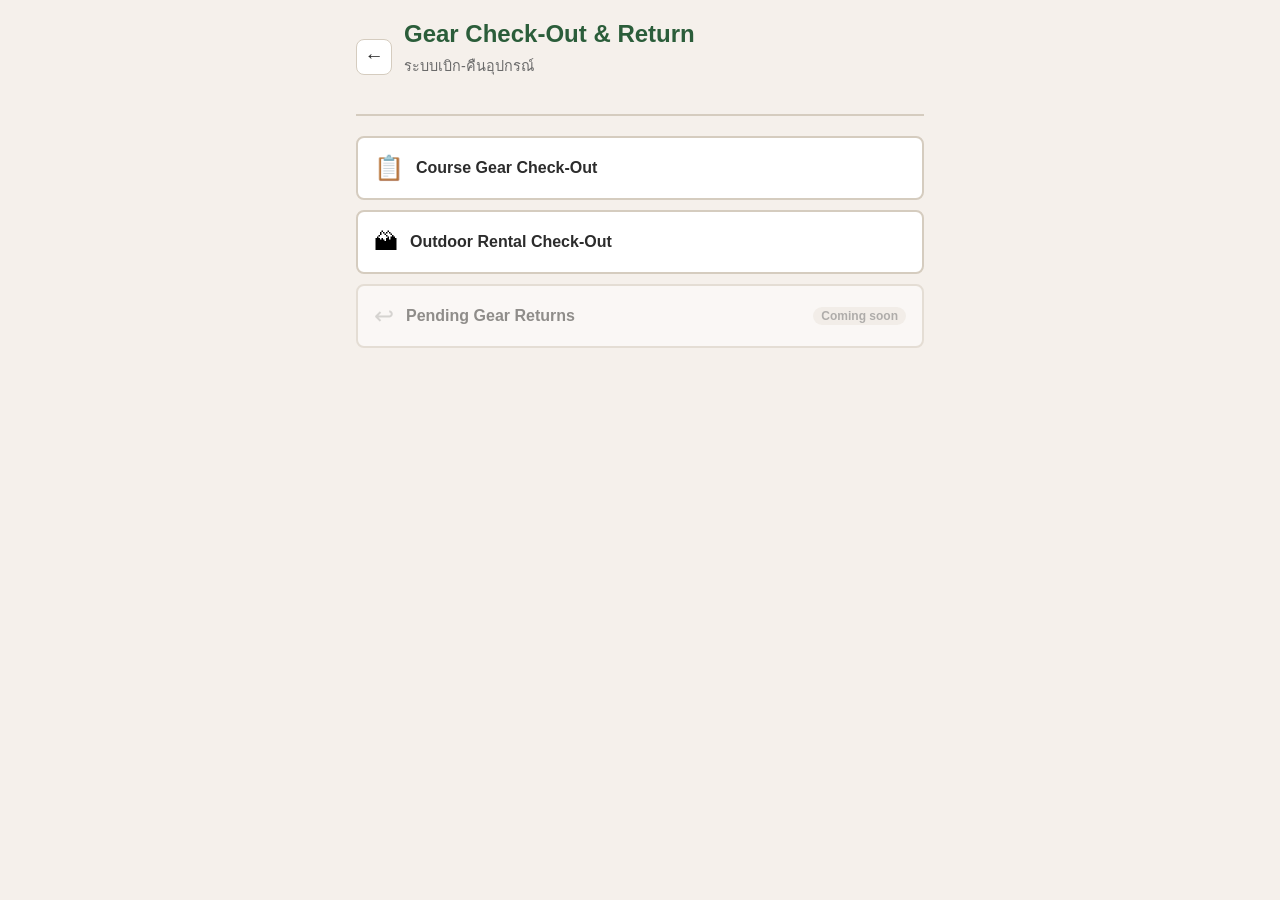
==== gear-checkout-return/index.html @ 3cbd7d00 "Enable Outdoor Rental Check-Out button and add section" ====
<!--
  Gear Check-Out & Return System
  Progression Vertical Operations System

  Staff use this app for:
    1. Course Gear Check-Out
    2. Outdoor Rental Check-Out (future)
    3. Pending Gear Return Tasks (future)
-->
<!DOCTYPE html>
<html lang="en">
<head>
  <meta charset="UTF-8" />
  <meta name="viewport" content="width=device-width, initial-scale=1.0" />
  <title>Gear Check-Out & Return — Progression Vertical</title>
  <link rel="stylesheet" href="../shared/styles.css" />
  <link rel="stylesheet" href="checkout-return.css" />
</head>
<body>

  <!-- Page header -->
  <div class="page-header">
    <a href="../index.html" class="back-link" title="Home">←</a>
    <div>
      <h1>Gear Check-Out & Return</h1>
      <div class="subtitle">ระบบเบิก-คืนอุปกรณ์</div>
    </div>
  </div>

  <!-- Step 1: Main menu -->
  <section id="step-menu">
    <button class="menu-btn" id="btn-course-checkout">
      <span class="menu-icon">📋</span>
      <span class="menu-label">Course Gear Check-Out</span>
    </button>
    <button class="menu-btn" id="btn-outdoor-rental">
      <span class="menu-icon">🏔</span>
      <span class="menu-label">Outdoor Rental Check-Out</span>
    </button>
    <button class="menu-btn" id="btn-pending-returns" disabled>
      <span class="menu-icon">↩</span>
      <span class="menu-label">Pending Gear Returns</span>
      <span class="menu-coming">Coming soon</span>
    </button>
  </section>

  <!-- Step 2: Course Gear Check-Out form -->
  <section id="step-course-checkout" class="hidden">

    <!-- Back to menu -->
    <button id="back-to-menu" class="btn-back">← Back to menu</button>

    <h2>Course Gear Check-Out</h2>

    <!-- Staff and course info -->
    <div class="card form-card">
      <div class="form-group">
        <label for="guide-name">Guide / Staff Name</label>
        <input type="text" id="guide-name" placeholder="Enter your name" autocomplete="off" />
      </div>
      <div class="form-row-2col">
        <div class="form-group">
          <label for="checkout-date">Date</label>
          <input type="date" id="checkout-date" />
        </div>
        <div class="form-group">
          <label for="course-time">Course Time</label>
          <select id="course-time">
            <option value="Full-Day">Full-Day</option>
            <option value="AM-Half-Day">AM-Half-Day</option>
            <option value="PM-Half-Day">PM-Half-Day</option>
          </select>
        </div>
      </div>
      <div class="form-group">
        <label for="course-select">Select Course</label>
        <select id="course-select">
          <option value="">— Choose a course —</option>
        </select>
      </div>
    </div>

    <!-- Gear list renders here after course is selected -->
    <div id="course-gear-container">
      <!-- Filled by checkout-return.js -->
    </div>

    <!-- Submit section (hidden until gear is loaded) -->
    <div id="checkout-submit-section" class="hidden">
      <div id="checkout-validation"></div>
      <button id="checkout-submit-btn" class="btn btn-primary btn-full" disabled>
        Check Out Gear
      </button>
    </div>

  </section>

  <!-- Step 3: Success screen -->
  <section id="step-checkout-success" class="hidden">
    <div class="success-card">
      <div class="success-icon">✓</div>
      <h2>Gear Checked Out</h2>
      <p id="checkout-success-details"></p>
      <button id="new-checkout-btn" class="btn btn-primary btn-full mt-16">
        New Check-Out
      </button>
    </div>
  </section>

  <!-- Step 4: Outdoor Rental Check-Out -->
  <section id="step-outdoor-rental" class="hidden">

    <button id="rental-back-to-menu" class="btn-back">← Back to menu</button>

    <h2>Outdoor Rental Check-Out</h2>

    <!-- Rental item list renders here -->
    <div id="rental-items-container">
      <!-- Filled by checkout-return.js -->
    </div>

  </section>

  <!-- Scripts -->
  <script src="../shared/config.js"></script>
  <script src="../shared/api.js"></script>
  <script src="checkout-return.js"></script>
</body>
</html>
---- shared/styles.css ----
/*
 * ============================================================
 * styles.css
 * Progression Vertical Operations System
 * ============================================================
 *
 * Shared styles for all frontend apps.
 * Mobile-first design for staff use on phones and tablets.
 *
 * Color scheme:
 *   --primary:    #2B5D3A  (deep green — nature / climbing)
 *   --primary-lt: #3A7A4F  (lighter green for hover)
 *   --accent:     #E8A838  (warm amber — chalk / rock)
 *   --danger:     #C0392B  (red — retired / warnings)
 *   --warning:    #E67E22  (orange — monitor / attention)
 *   --success:    #27AE60  (green — good / completed)
 *   --bg:         #F5F0EB  (warm off-white — rope / limestone)
 *   --surface:    #FFFFFF  (card background)
 *   --text:       #2C2C2C  (near black)
 *   --text-light: #6B6B6B  (secondary text)
 *   --border:     #D5CCBF  (warm gray border)
 * ============================================================
 */

/* --- CSS Variables --- */
:root {
  --primary:    #2B5D3A;
  --primary-lt: #3A7A4F;
  --accent:     #E8A838;
  --danger:     #C0392B;
  --warning:    #E67E22;
  --success:    #27AE60;
  --bg:         #F5F0EB;
  --surface:    #FFFFFF;
  --text:       #2C2C2C;
  --text-light: #6B6B6B;
  --border:     #D5CCBF;
  --radius:     8px;
  --shadow:     0 2px 8px rgba(0,0,0,0.08);
}


/* --- Reset and base --- */
*, *::before, *::after {
  box-sizing: border-box;
  margin: 0;
  padding: 0;
}

body {
  font-family: -apple-system, BlinkMacSystemFont, "Segoe UI", Helvetica, Arial, sans-serif;
  background: var(--bg);
  color: var(--text);
  line-height: 1.5;
  padding: 16px;
  max-width: 600px;
  margin: 0 auto;
  -webkit-font-smoothing: antialiased;
}


/* --- Typography --- */
h1 {
  font-size: 1.5rem;
  font-weight: 700;
  color: var(--primary);
  margin-bottom: 4px;
}

h2 {
  font-size: 1.15rem;
  font-weight: 600;
  color: var(--text);
  margin-bottom: 12px;
}

.subtitle {
  font-size: 0.9rem;
  color: var(--text-light);
  margin-bottom: 20px;
}


/* --- Page header with home link --- */
.page-header {
  display: flex;
  align-items: center;
  gap: 12px;
  margin-bottom: 20px;
  padding-bottom: 16px;
  border-bottom: 2px solid var(--border);
}

.back-link {
  display: inline-flex;
  align-items: center;
  justify-content: center;
  width: 36px;
  height: 36px;
  border-radius: var(--radius);
  background: var(--surface);
  border: 1px solid var(--border);
  color: var(--text);
  text-decoration: none;
  font-size: 1.2rem;
  flex-shrink: 0;
}

.back-link:hover {
  background: var(--bg);
}


/* --- Cards --- */
.card {
  background: var(--surface);
  border: 1px solid var(--border);
  border-radius: var(--radius);
  padding: 16px;
  margin-bottom: 12px;
  box-shadow: var(--shadow);
}


/* --- Buttons --- */
.btn {
  display: inline-flex;
  align-items: center;
  justify-content: center;
  padding: 12px 20px;
  border: none;
  border-radius: var(--radius);
  font-size: 1rem;
  font-weight: 600;
  cursor: pointer;
  transition: background 0.15s, transform 0.1s;
  text-decoration: none;
  color: #fff;
}

.btn:active {
  transform: scale(0.97);
}

.btn-primary {
  background: var(--primary);
}

.btn-primary:hover {
  background: var(--primary-lt);
}

.btn-accent {
  background: var(--accent);
  color: var(--text);
}

.btn-danger {
  background: var(--danger);
}

.btn-full {
  width: 100%;
}


/* --- Category selector buttons --- */
.category-grid {
  display: grid;
  grid-template-columns: 1fr 1fr;
  gap: 10px;
  margin-bottom: 20px;
}

.category-btn {
  display: flex;
  align-items: center;
  justify-content: center;
  padding: 14px 10px;
  border: 2px solid var(--border);
  border-radius: var(--radius);
  background: var(--surface);
  color: var(--text);
  font-size: 0.95rem;
  font-weight: 600;
  cursor: pointer;
  transition: border-color 0.15s, background 0.15s;
  text-align: center;
}

.category-btn:hover {
  border-color: var(--primary);
  background: #f0f7f2;
}

.category-btn.active {
  border-color: var(--primary);
  background: var(--primary);
  color: #fff;
}


/* --- Gear list table --- */
.gear-table {
  width: 100%;
  border-collapse: collapse;
  margin-bottom: 16px;
}

.gear-table th {
  text-align: left;
  font-size: 0.8rem;
  font-weight: 600;
  color: var(--text-light);
  text-transform: uppercase;
  letter-spacing: 0.03em;
  padding: 8px 10px;
  border-bottom: 2px solid var(--border);
}

.gear-table td {
  padding: 10px;
  border-bottom: 1px solid var(--border);
  font-size: 0.95rem;
}

.gear-table tr:last-child td {
  border-bottom: none;
}

.gear-table .gear-id {
  font-family: "SF Mono", "Consolas", monospace;
  font-size: 0.8rem;
  color: var(--text-light);
}


/* --- Status messages --- */
.status-message {
  text-align: center;
  padding: 24px 16px;
  color: var(--text-light);
  font-size: 0.95rem;
}

.status-message.loading::before {
  content: "";
  display: block;
  width: 28px;
  height: 28px;
  border: 3px solid var(--border);
  border-top-color: var(--primary);
  border-radius: 50%;
  animation: spin 0.7s linear infinite;
  margin: 0 auto 12px;
}

@keyframes spin {
  to { transform: rotate(360deg); }
}

.status-message.error {
  color: var(--danger);
}

.status-message.empty {
  color: var(--warning);
}


/* --- Item count badge --- */
.badge {
  display: inline-block;
  padding: 2px 10px;
  border-radius: 12px;
  font-size: 0.8rem;
  font-weight: 600;
}

.badge-count {
  background: #E8F5E9;
  color: var(--primary);
}


/* --- Utility --- */
.mt-8  { margin-top: 8px; }
.mt-16 { margin-top: 16px; }
.mb-8  { margin-bottom: 8px; }
.mb-16 { margin-bottom: 16px; }
.hidden { display: none !important; }
---- gear-checkout-return/checkout-return.css ----
/*
 * ============================================================
 * checkout-return.css
 * Styles specific to the Gear Check-Out & Return app.
 * Shared styles are in ../shared/styles.css
 * ============================================================
 */


/* --- Main menu buttons --- */
.menu-btn {
  display: flex;
  align-items: center;
  gap: 12px;
  width: 100%;
  padding: 16px;
  margin-bottom: 10px;
  background: var(--surface);
  border: 2px solid var(--border);
  border-radius: var(--radius);
  cursor: pointer;
  transition: border-color 0.15s, background 0.15s;
  text-align: left;
}

.menu-btn:hover:not(:disabled) {
  border-color: var(--primary);
  background: #f0f7f2;
}

.menu-btn:active:not(:disabled) {
  transform: scale(0.98);
}

.menu-btn:disabled {
  opacity: 0.5;
  cursor: not-allowed;
}

.menu-icon {
  font-size: 1.5rem;
  flex-shrink: 0;
}

.menu-label {
  font-size: 1rem;
  font-weight: 600;
  color: var(--text);
  flex: 1;
}

.menu-coming {
  font-size: 0.75rem;
  font-weight: 600;
  color: var(--text-light);
  background: #f0ece7;
  padding: 2px 8px;
  border-radius: 10px;
}


/* --- Back button --- */
.btn-back {
  background: none;
  border: none;
  color: var(--primary);
  font-size: 0.9rem;
  font-weight: 600;
  cursor: pointer;
  padding: 4px 0;
  margin-bottom: 12px;
}

.btn-back:hover {
  text-decoration: underline;
}


/* --- Form group --- */
.form-group {
  margin-bottom: 16px;
}

.form-group label {
  display: block;
  font-size: 0.9rem;
  font-weight: 600;
  color: var(--text-light);
  margin-bottom: 6px;
}

.form-group select {
  width: 100%;
  padding: 12px;
  border: 2px solid var(--border);
  border-radius: var(--radius);
  font-size: 1rem;
  color: var(--text);
  background: var(--surface);
  appearance: none;
  -webkit-appearance: none;
  background-image: url("data:image/svg+xml,%3Csvg xmlns='http://www.w3.org/2000/svg' width='12' height='8'%3E%3Cpath d='M1 1l5 5 5-5' stroke='%236B6B6B' stroke-width='2' fill='none'/%3E%3C/svg%3E");
  background-repeat: no-repeat;
  background-position: right 12px center;
}

.form-group select:focus {
  outline: none;
  border-color: var(--primary);
  box-shadow: 0 0 0 3px rgba(43, 93, 58, 0.15);
}

.form-group select:disabled {
  background-color: #f5f5f5;
  color: var(--text-light);
}


/* --- Gear template header --- */
.gear-template-header {
  display: flex;
  align-items: center;
  justify-content: space-between;
  padding: 8px 14px;
  background: var(--primary);
  color: #fff;
  border-radius: var(--radius);
  margin-bottom: 12px;
  font-weight: 600;
  font-size: 0.9rem;
}


/* --- Gear card (one per template item) --- */
.gear-card {
  background: var(--surface);
  border: 1px solid var(--border);
  border-radius: var(--radius);
  padding: 14px;
  margin-bottom: 10px;
  box-shadow: var(--shadow);
}

.gear-card-header {
  display: flex;
  align-items: center;
  justify-content: space-between;
  margin-bottom: 10px;
  padding-bottom: 8px;
  border-bottom: 1px solid var(--border);
}

.gear-card-name {
  font-weight: 700;
  font-size: 1rem;
  color: var(--text);
}


/* --- Suggested / Taking row --- */
.gear-card-row {
  display: flex;
  gap: 16px;
  margin-bottom: 10px;
}

.gear-card-field {
  flex: 1;
  text-align: center;
}

.gear-card-field label {
  display: block;
  font-size: 0.8rem;
  font-weight: 600;
  color: var(--text-light);
  text-transform: uppercase;
  letter-spacing: 0.03em;
  margin-bottom: 4px;
}

.suggested-value {
  display: inline-block;
  font-weight: 700;
  font-size: 1rem;
  color: var(--text);
  background: #f0ece7;
  padding: 8px 16px;
  border-radius: 6px;
  min-width: 60px;
}

.gear-card .qty-input {
  width: 100%;
  padding: 8px 10px;
  border: 2px solid var(--border);
  border-radius: 6px;
  font-size: 1rem;
  font-weight: 600;
  text-align: center;
  color: var(--text);
  background: var(--surface);
  -moz-appearance: textfield;
}

.gear-card .qty-input::-webkit-outer-spin-button,
.gear-card .qty-input::-webkit-inner-spin-button {
  -webkit-appearance: none;
  margin: 0;
}

.gear-card .qty-input:focus {
  outline: none;
  border-color: var(--primary);
  box-shadow: 0 0 0 3px rgba(43, 93, 58, 0.15);
}

.gear-card .notes-input {
  width: 100%;
  padding: 8px 10px;
  border: 1px solid var(--border);
  border-radius: 6px;
  font-size: 0.9rem;
  color: var(--text);
  background: var(--surface);
}

.gear-card .notes-input:focus {
  outline: none;
  border-color: var(--primary);
  box-shadow: 0 0 0 3px rgba(43, 93, 58, 0.15);
}

.gear-card .notes-input::placeholder {
  color: #bbb;
}


/* --- Form card --- */
.form-card {
  margin-bottom: 16px;
}

.form-card .form-group {
  margin-bottom: 12px;
}

.form-card .form-group:last-child {
  margin-bottom: 0;
}

.form-group input[type="text"],
.form-group input[type="date"],
.form-group input[type="time"] {
  width: 100%;
  padding: 10px 12px;
  border: 2px solid var(--border);
  border-radius: 6px;
  font-size: 1rem;
  color: var(--text);
  background: var(--surface);
}

.form-group input:focus {
  outline: none;
  border-color: var(--primary);
  box-shadow: 0 0 0 3px rgba(43, 93, 58, 0.15);
}

/* Two-column row for date + time */
.form-row-2col {
  display: flex;
  gap: 12px;
}

.form-row-2col .form-group {
  flex: 1;
}


/* --- Checkout validation & submit --- */
#checkout-submit-section {
  margin-top: 8px;
}

#checkout-validation {
  margin-bottom: 12px;
}

#checkout-submit-btn {
  margin-bottom: 24px;
}

#checkout-submit-btn:disabled {
  background: var(--border);
  color: var(--text-light);
  cursor: not-allowed;
}


/* --- Success card (reused pattern) --- */
.success-card {
  background: var(--surface);
  border: 2px solid var(--success);
  border-radius: var(--radius);
  padding: 32px 20px;
  text-align: center;
  box-shadow: var(--shadow);
}

.success-icon {
  width: 56px;
  height: 56px;
  margin: 0 auto 16px;
  background: #e8f5e9;
  color: var(--success);
  border-radius: 50%;
  display: flex;
  align-items: center;
  justify-content: center;
  font-size: 1.8rem;
  font-weight: 700;
}

.success-card h2 {
  color: var(--success);
  margin-bottom: 8px;
}

.success-card p {
  color: var(--text-light);
  font-size: 0.9rem;
  line-height: 1.6;
}
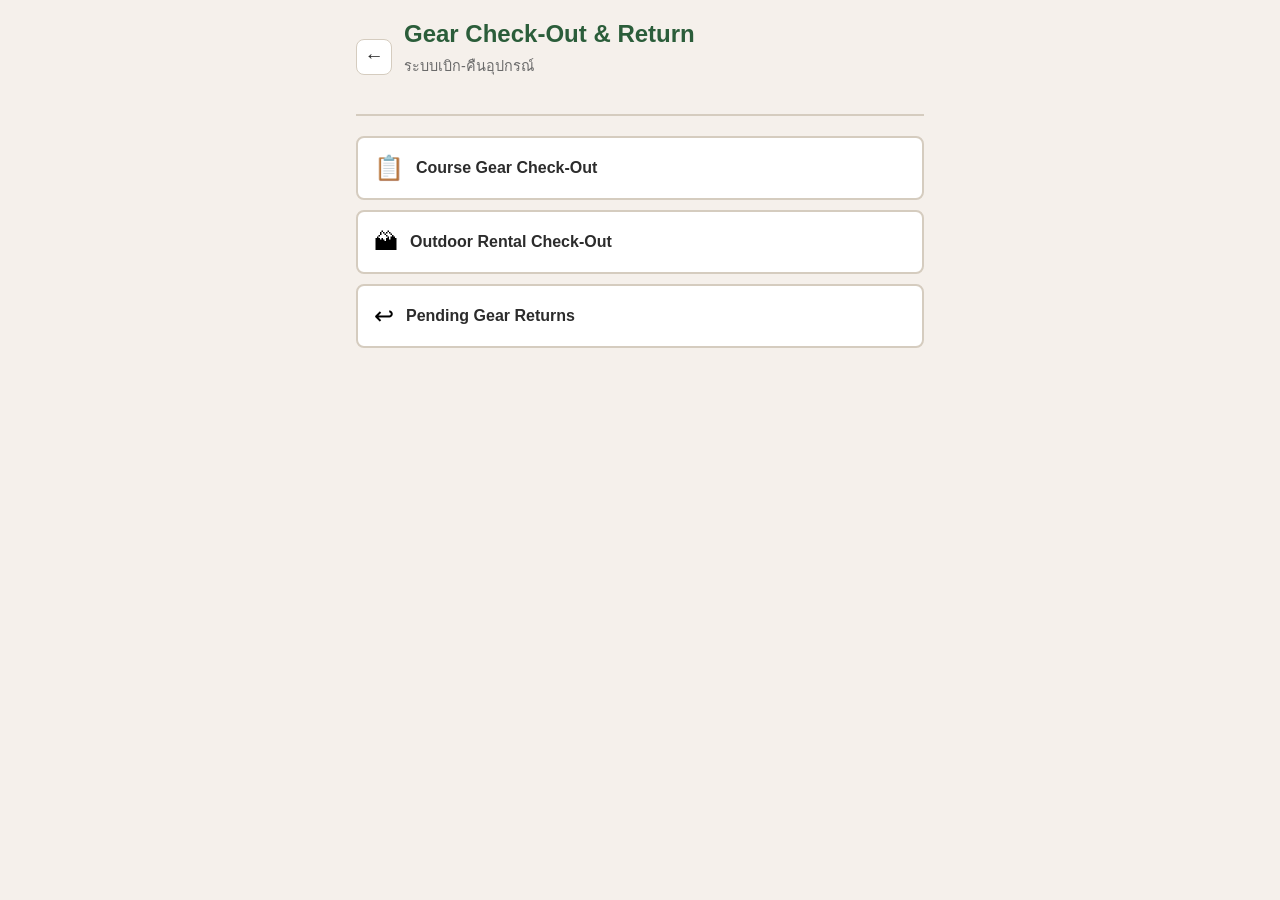
==== commit c01144b7: "Add pending returns dashboard and detail view" ====
--- a/gear-checkout-return/index.html
+++ b/gear-checkout-return/index.html
@@ -37,10 +37,9 @@
       <span class="menu-icon">🏔</span>
       <span class="menu-label">Outdoor Rental Check-Out</span>
     </button>
-    <button class="menu-btn" id="btn-pending-returns" disabled>
+    <button class="menu-btn" id="btn-pending-returns">
       <span class="menu-icon">↩</span>
       <span class="menu-label">Pending Gear Returns</span>
-      <span class="menu-coming">Coming soon</span>
     </button>
   </section>
 
@@ -114,10 +113,187 @@
 
     <h2>Outdoor Rental Check-Out</h2>
 
+    <!-- Customer info -->
+    <div class="card form-card">
+      <div class="form-section-label">Customer Details</div>
+      <div class="form-group">
+        <label for="rental-customer-name">Customer Name <span class="required">*</span></label>
+        <input type="text" id="rental-customer-name" placeholder="Full name" autocomplete="off" />
+      </div>
+      <div class="form-group">
+        <label for="rental-customer-email">Email</label>
+        <input type="email" id="rental-customer-email" placeholder="email@example.com" autocomplete="off" />
+      </div>
+      <div class="form-group">
+        <label for="rental-customer-phone">Phone <span class="required">*</span></label>
+        <input type="tel" id="rental-customer-phone" placeholder="Phone number" autocomplete="off" />
+      </div>
+    </div>
+
+    <!-- Rental dates -->
+    <div class="card form-card">
+      <div class="form-section-label">Rental Dates</div>
+      <div class="form-group">
+        <label for="rental-checkout-date">Check-Out Date</label>
+        <input type="date" id="rental-checkout-date" />
+      </div>
+      <div class="form-row-2col">
+        <div class="form-group">
+          <label for="rental-return-date">Planned Return Date <span class="required">*</span></label>
+          <input type="date" id="rental-return-date" />
+        </div>
+        <div class="form-group">
+          <label for="rental-return-time">Return Time</label>
+          <select id="rental-return-time">
+            <option value="Before 10:00">Before 10:00</option>
+            <option value="10:00 - 12:00">10:00 - 12:00</option>
+            <option value="12:00 - 14:00">12:00 - 14:00</option>
+            <option value="14:00 - 16:00">14:00 - 16:00</option>
+            <option value="16:00 - 18:00" selected>16:00 - 18:00</option>
+            <option value="After 18:00">After 18:00</option>
+          </select>
+        </div>
+      </div>
+      <div id="rental-date-warning" class="field-warning hidden"></div>
+    </div>
+
+    <!-- Staff and deposit -->
+    <div class="card form-card">
+      <div class="form-section-label">Staff & Deposit</div>
+      <div class="form-group">
+        <label for="rental-staff-name">Check-Out Staff Name <span class="required">*</span></label>
+        <input type="text" id="rental-staff-name" placeholder="Your name" autocomplete="off" />
+      </div>
+      <div class="form-group">
+        <label for="rental-deposit-type">Deposit Type <span class="required">*</span></label>
+        <select id="rental-deposit-type">
+          <option value="">— Select deposit type —</option>
+          <option value="Cash">Cash (10,000 THB)</option>
+          <option value="Passport">Passport held</option>
+          <option value="Other">Other</option>
+        </select>
+      </div>
+      <div id="deposit-cash-field" class="form-group hidden">
+        <label for="rental-deposit-amount">Deposit Amount (THB) <span class="required">*</span></label>
+        <input type="number" id="rental-deposit-amount" value="10000" min="0" inputmode="numeric" />
+      </div>
+      <div id="deposit-note-field" class="form-group hidden">
+        <label for="rental-deposit-note">Deposit Note</label>
+        <input type="text" id="rental-deposit-note" placeholder="e.g., Passport country, other details" autocomplete="off" />
+      </div>
+    </div>
+
     <!-- Rental item list renders here -->
     <div id="rental-items-container">
       <!-- Filled by checkout-return.js -->
     </div>
+
+    <!-- Discount section -->
+    <div id="rental-discount-section" class="card form-card hidden">
+      <div class="form-section-label">Discount</div>
+      <div class="form-row-2col">
+        <div class="form-group">
+          <label for="rental-discount-type">Discount Type</label>
+          <select id="rental-discount-type">
+            <option value="None">None</option>
+            <option value="Fixed">Fixed Amount (THB)</option>
+            <option value="Percent">Percentage (%)</option>
+          </select>
+        </div>
+        <div class="form-group">
+          <label for="rental-discount-value">Value</label>
+          <input type="number" id="rental-discount-value" value="0" min="0" inputmode="numeric" />
+        </div>
+      </div>
+    </div>
+
+    <!-- Pricing summary -->
+    <div id="rental-pricing-section" class="card hidden">
+      <div class="pricing-row">
+        <span>Rental Days</span>
+        <span id="pricing-days">0</span>
+      </div>
+      <div class="pricing-row">
+        <span>Subtotal</span>
+        <span id="pricing-subtotal">฿0</span>
+      </div>
+      <div class="pricing-row pricing-discount hidden" id="pricing-discount-row">
+        <span>Discount</span>
+        <span id="pricing-discount">-฿0</span>
+      </div>
+      <div class="pricing-row pricing-total">
+        <span>Total</span>
+        <span id="pricing-total">฿0</span>
+      </div>
+    </div>
+
+    <!-- Rental validation and submit -->
+    <div id="rental-submit-section" class="hidden">
+      <div id="rental-validation"></div>
+      <button id="rental-submit-btn" class="btn btn-primary btn-full" disabled>
+        Check Out Rental Gear
+      </button>
+    </div>
+
+  </section>
+
+  <!-- Step 5: Rental Success screen -->
+  <section id="step-rental-success" class="hidden">
+    <div class="success-card">
+      <div class="success-icon">✓</div>
+      <h2>Rental Checked Out</h2>
+      <p id="rental-success-details"></p>
+      <button id="print-agreement-btn" class="btn btn-accent btn-full mt-16">
+        🖨 Print Rental Agreement
+      </button>
+
+      <!-- Signature confirmation -->
+      <div class="confirm-section mt-16">
+        <div class="confirm-row" id="confirm-printed-row">
+          <label>
+            <input type="checkbox" id="confirm-printed" />
+            Agreement printed
+          </label>
+          <span id="confirm-printed-status" class="confirm-status"></span>
+        </div>
+        <div class="confirm-row" id="confirm-signed-row">
+          <label>
+            <input type="checkbox" id="confirm-signed" disabled />
+            Customer signature collected
+          </label>
+          <span id="confirm-signed-status" class="confirm-status"></span>
+        </div>
+        <div id="confirm-warning" class="confirm-warning hidden">
+          ⚠ Remember to print and collect the customer's signature before they leave.
+        </div>
+      </div>
+
+      <button id="new-rental-btn" class="btn btn-primary btn-full mt-16">
+        New Check-Out
+      </button>
+    </div>
+  </section>
+
+  <!-- Step 6: Pending Gear Returns -->
+  <section id="step-pending-returns" class="hidden">
+
+    <button id="returns-back-to-menu" class="btn-back">← Back to menu</button>
+
+    <h2>Pending Gear Returns</h2>
+
+    <div id="pending-returns-container">
+      <!-- Filled by checkout-return.js -->
+    </div>
+
+  </section>
+
+  <!-- Step 7: Return detail view -->
+  <section id="step-return-detail" class="hidden">
+
+    <button id="detail-back-to-list" class="btn-back">← Back to list</button>
+
+    <div id="return-detail-header"></div>
+    <div id="return-detail-items"></div>
 
   </section>
 
--- a/gear-checkout-return/checkout-return.css
+++ b/gear-checkout-return/checkout-return.css
@@ -104,12 +104,6 @@
   background-position: right 12px center;
 }
 
-.form-group select:focus {
-  outline: none;
-  border-color: var(--primary);
-  box-shadow: 0 0 0 3px rgba(43, 93, 58, 0.15);
-}
-
 .form-group select:disabled {
   background-color: #f5f5f5;
   color: var(--text-light);
@@ -250,18 +244,30 @@
 }
 
 .form-group input[type="text"],
+.form-group input[type="email"],
+.form-group input[type="tel"],
+.form-group input[type="number"],
 .form-group input[type="date"],
 .form-group input[type="time"] {
   width: 100%;
-  padding: 10px 12px;
+  padding: 12px;
   border: 2px solid var(--border);
-  border-radius: 6px;
-  font-size: 1rem;
-  color: var(--text);
-  background: var(--surface);
-}
-
-.form-group input:focus {
+  border-radius: var(--radius);
+  font-size: 1rem;
+  color: var(--text);
+  background: var(--surface);
+  -moz-appearance: textfield;
+}
+
+/* Hide number spinners for consistency */
+.form-group input[type="number"]::-webkit-outer-spin-button,
+.form-group input[type="number"]::-webkit-inner-spin-button {
+  -webkit-appearance: none;
+  margin: 0;
+}
+
+.form-group input:focus,
+.form-group select:focus {
   outline: none;
   border-color: var(--primary);
   box-shadow: 0 0 0 3px rgba(43, 93, 58, 0.15);
@@ -332,3 +338,353 @@
   font-size: 0.9rem;
   line-height: 1.6;
 }
+
+
+/* --- Rental item cards --- */
+.rental-item-card {
+  background: var(--surface);
+  border: 1px solid var(--border);
+  border-radius: var(--radius);
+  padding: 12px 14px;
+  margin-bottom: 8px;
+  box-shadow: var(--shadow);
+}
+
+.rental-item-row {
+  display: flex;
+  align-items: center;
+  justify-content: space-between;
+  gap: 12px;
+}
+
+.rental-item-info {
+  display: flex;
+  align-items: center;
+  gap: 8px;
+  flex: 1;
+  min-width: 0;
+}
+
+.rental-item-name {
+  font-weight: 600;
+  font-size: 0.95rem;
+  color: var(--text);
+}
+
+.rental-size-badge {
+  font-size: 0.7rem;
+  font-weight: 600;
+  color: var(--accent);
+  background: #fef5e7;
+  padding: 2px 6px;
+  border-radius: 8px;
+  white-space: nowrap;
+  flex-shrink: 0;
+}
+
+.rental-item-price {
+  font-weight: 700;
+  font-size: 1rem;
+  color: var(--primary);
+  white-space: nowrap;
+  flex-shrink: 0;
+}
+
+
+/* --- Rental item qty input --- */
+.rental-item-qty {
+  flex-shrink: 0;
+}
+
+.rental-item-qty .qty-input {
+  width: 56px;
+  padding: 6px 4px;
+  border: 2px solid var(--border);
+  border-radius: 6px;
+  font-size: 1rem;
+  font-weight: 600;
+  text-align: center;
+  color: var(--text);
+  background: var(--surface);
+  -moz-appearance: textfield;
+}
+
+.rental-item-qty .qty-input::-webkit-outer-spin-button,
+.rental-item-qty .qty-input::-webkit-inner-spin-button {
+  -webkit-appearance: none;
+  margin: 0;
+}
+
+.rental-item-qty .qty-input:focus {
+  outline: none;
+  border-color: var(--primary);
+  box-shadow: 0 0 0 3px rgba(43, 93, 58, 0.15);
+}
+
+
+/* --- Rental total qty (for size-required items) --- */
+.rental-item-total {
+  flex-shrink: 0;
+  font-size: 0.85rem;
+  font-weight: 600;
+  color: var(--text-light);
+  text-align: center;
+  min-width: 56px;
+}
+
+.rental-total-value {
+  font-size: 1rem;
+  font-weight: 700;
+  color: var(--text);
+}
+
+.rental-total-value.has-qty {
+  color: var(--primary);
+}
+
+
+/* --- Size breakdown section --- */
+.size-breakdown {
+  margin-top: 10px;
+  padding-top: 10px;
+  border-top: 1px solid var(--border);
+}
+
+.size-entry {
+  display: flex;
+  align-items: center;
+  gap: 8px;
+  margin-bottom: 8px;
+}
+
+.size-entry-size {
+  flex: 1;
+  padding: 8px 10px;
+  border: 2px solid var(--border);
+  border-radius: 6px;
+  font-size: 0.9rem;
+  color: var(--text);
+  background: var(--surface);
+}
+
+.size-entry-size:focus {
+  outline: none;
+  border-color: var(--primary);
+  box-shadow: 0 0 0 3px rgba(43, 93, 58, 0.15);
+}
+
+.size-entry-qty {
+  width: 60px;
+  padding: 8px 4px;
+  border: 2px solid var(--border);
+  border-radius: 6px;
+  font-size: 1rem;
+  font-weight: 600;
+  text-align: center;
+  color: var(--text);
+  background: var(--surface);
+  -moz-appearance: textfield;
+}
+
+.size-entry-qty::-webkit-outer-spin-button,
+.size-entry-qty::-webkit-inner-spin-button {
+  -webkit-appearance: none;
+  margin: 0;
+}
+
+.size-entry-qty:focus {
+  outline: none;
+  border-color: var(--primary);
+  box-shadow: 0 0 0 3px rgba(43, 93, 58, 0.15);
+}
+
+.size-entry-remove {
+  width: 32px;
+  height: 32px;
+  border: none;
+  background: #fdecea;
+  color: var(--danger);
+  border-radius: 6px;
+  font-size: 1rem;
+  cursor: pointer;
+  flex-shrink: 0;
+  display: flex;
+  align-items: center;
+  justify-content: center;
+}
+
+.size-entry-remove:hover {
+  background: var(--danger);
+  color: #fff;
+}
+
+.btn-add-size {
+  display: block;
+  width: 100%;
+  padding: 8px;
+  border: 2px dashed var(--border);
+  border-radius: 6px;
+  background: none;
+  color: var(--primary);
+  font-size: 0.85rem;
+  font-weight: 600;
+  cursor: pointer;
+  transition: border-color 0.15s, background 0.15s;
+}
+
+.btn-add-size:hover {
+  border-color: var(--primary);
+  background: #f0f7f2;
+}
+
+
+/* --- Form section label --- */
+.form-section-label {
+  font-size: 0.8rem;
+  font-weight: 700;
+  color: var(--text-light);
+  text-transform: uppercase;
+  letter-spacing: 0.04em;
+  margin-bottom: 12px;
+  padding-bottom: 6px;
+  border-bottom: 1px solid var(--border);
+}
+
+
+/* --- Required asterisk --- */
+.required {
+  color: var(--danger);
+}
+
+
+/* --- Field warning --- */
+.field-warning {
+  padding: 6px 10px;
+  background: #fef5e7;
+  color: var(--warning);
+  border-radius: 6px;
+  font-size: 0.85rem;
+  font-weight: 600;
+  margin-top: 4px;
+}
+
+
+/* --- Rental submit section --- */
+#rental-submit-section {
+  margin-top: 8px;
+}
+
+#rental-validation {
+  margin-bottom: 12px;
+}
+
+#rental-submit-btn {
+  margin-bottom: 24px;
+}
+
+#rental-submit-btn:disabled {
+  background: var(--border);
+  color: var(--text-light);
+  cursor: not-allowed;
+}
+
+
+/* --- Pricing summary --- */
+.pricing-row {
+  display: flex;
+  align-items: center;
+  justify-content: space-between;
+  padding: 8px 0;
+  font-size: 0.95rem;
+  color: var(--text);
+  border-bottom: 1px solid var(--border);
+}
+
+.pricing-row:last-child {
+  border-bottom: none;
+}
+
+.pricing-row span:last-child {
+  font-weight: 600;
+  font-family: "SF Mono", "Consolas", monospace;
+}
+
+.pricing-total {
+  padding: 12px 0 4px;
+  border-bottom: none;
+  border-top: 2px solid var(--text);
+  font-size: 1.1rem;
+}
+
+.pricing-total span {
+  font-weight: 700 !important;
+  color: var(--primary);
+}
+
+.pricing-discount span:last-child {
+  color: var(--danger);
+}
+
+
+/* --- Signature confirmation section --- */
+.confirm-section {
+  text-align: left;
+  border: 1px solid var(--border);
+  border-radius: var(--radius);
+  padding: 14px;
+  background: #fafaf7;
+}
+
+.confirm-row {
+  display: flex;
+  align-items: center;
+  justify-content: space-between;
+  padding: 8px 0;
+  border-bottom: 1px solid var(--border);
+}
+
+.confirm-row:last-of-type {
+  border-bottom: none;
+}
+
+.confirm-row label {
+  display: flex;
+  align-items: center;
+  gap: 10px;
+  font-size: 0.95rem;
+  font-weight: 600;
+  color: var(--text);
+  cursor: pointer;
+}
+
+.confirm-row input[type="checkbox"] {
+  width: 20px;
+  height: 20px;
+  accent-color: var(--success);
+  cursor: pointer;
+}
+
+.confirm-row input[type="checkbox"]:disabled {
+  opacity: 0.4;
+  cursor: not-allowed;
+}
+
+.confirm-status {
+  font-size: 0.8rem;
+  font-weight: 600;
+}
+
+.confirm-saved {
+  color: var(--success);
+}
+
+.confirm-warning {
+  margin-top: 10px;
+  padding: 8px 10px;
+  background: #fef5e7;
+  color: var(--warning);
+  border-radius: 6px;
+  font-size: 0.85rem;
+  font-weight: 600;
+  text-align: center;
+}
